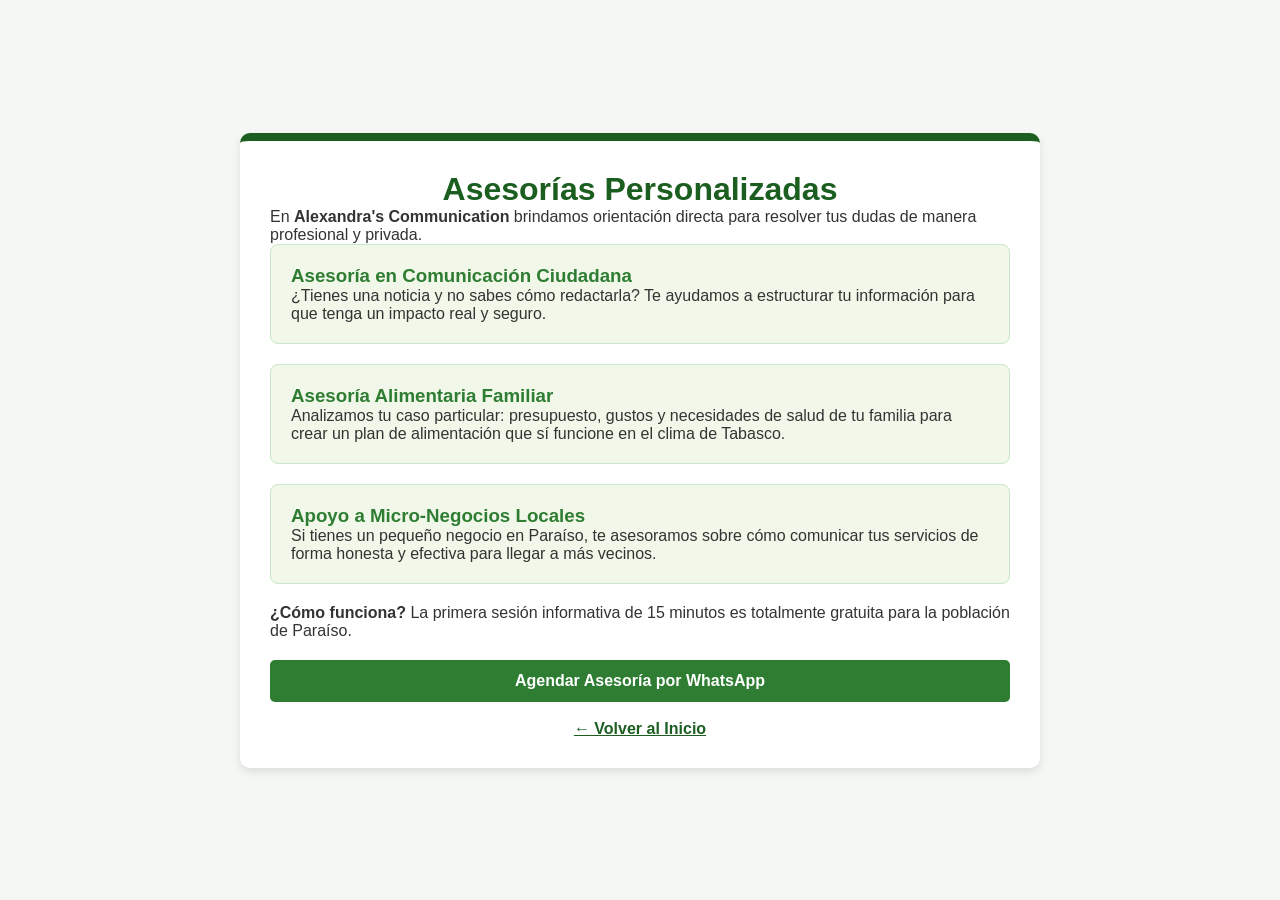
==== asesorias.html @ fa480945 "Add files via upload" ====
<!DOCTYPE html>
<html lang="es">
<head>
    <meta charset="UTF-8">
    <title>Asesorías Personalizadas - Alexandra's Communication</title>
    <link rel="stylesheet" href="estilos.css">
    <style>
        body { font-family: 'Segoe UI', sans-serif; background-color: #f4f7f4; padding: 40px; color: #333; }
        .container { max-width: 800px; background: white; margin: auto; padding: 30px; border-radius: 10px; border-top: 8px solid #1b5e20; box-shadow: 0 4px 8px rgba(0,0,0,0.1); }
        h1 { color: #1b5e20; text-align: center; }
        .opcion-asesoria { background: #f1f8e9; border: 1px solid #c8e6c9; padding: 20px; border-radius: 8px; margin-bottom: 20px; }
        .opcion-asesoria h3 { color: #2e7d32; margin-top: 0; }
        .boton-contacto { display: block; text-align: center; background: #2e7d32; color: white; padding: 12px; text-decoration: none; border-radius: 5px; font-weight: bold; margin-top: 20px; }
        .boton-contacto:hover { background: #1b5e20; }
    </style>
</head>
<body>
    <div class="container">
        <h1> Asesorías Personalizadas</h1>
        <p>En <strong>Alexandra's Communication</strong> brindamos orientación directa para resolver tus dudas de manera profesional y privada.</p>

        <div class="opcion-asesoria">
            <h3> Asesoría en Comunicación Ciudadana</h3>
            <p>¿Tienes una noticia y no sabes cómo redactarla? Te ayudamos a estructurar tu información para que tenga un impacto real y seguro.</p>
        </div>

        <div class="opcion-asesoria">
            <h3> Asesoría Alimentaria Familiar</h3>
            <p>Analizamos tu caso particular: presupuesto, gustos y necesidades de salud de tu familia para crear un plan de alimentación que sí funcione en el clima de Tabasco.</p>
        </div>

        <div class="opcion-asesoria">
            <h3> Apoyo a Micro-Negocios Locales</h3>
            <p>Si tienes un pequeño negocio en Paraíso, te asesoramos sobre cómo comunicar tus servicios de forma honesta y efectiva para llegar a más vecinos.</p>
        </div>

        <p><strong>¿Cómo funciona?</strong> La primera sesión informativa de 15 minutos es totalmente gratuita para la población de Paraíso.</p>
        
        <a href="https://wa.me" class="boton-contacto">Agendar Asesoría por WhatsApp</a>
        
        <br>
        <a href="index.html" style="color: #1b5e20; font-weight: bold; display: block; text-align: center;">← Volver al Inicio</a>
    </div>
</body>
</html>
---- estilos.css ----
/* --- 1. VARIABLES --- */
:root {
    --color-primario: #007bff; /* Color principal (azul) */
    --color-oscuro: #1a1a1a; /* Color oscuro para textos fuertes */
    --color-texto: #444; /* Color general del texto */
    --blanco: #ffffff; /* Color blanco */
    --sombra: 0 10px 30px rgba(0,0,0,0.1); /* Sombra suave */
    --transicion: all 0.4s cubic-bezier(0.165, 0.84, 0.44, 1); /* Animación suave */
}

/* Reset básico para quitar márgenes por defecto */
* {
    margin: 0;
    padding: 0;
    box-sizing: border-box; /* Evita que el padding rompa tamaños */
}

/* Configuración general del body */
body {
    font-family: 'Poppins', sans-serif; /* Fuente */
    background-color: #fdfdfd; /* Fondo claro */
    color: var(--color-texto); /* Color del texto */
    display: flex;
    flex-direction: column;
    min-height: 100vh; /* Para que el footer quede abajo */
}

/* Contenedor centrado */
.container {
    width: 90%;
    max-width: 1200px; /* Ancho máximo */
    margin: 0 auto; /* Centrar */
}

/* --- 2. HEADER Y LOGO --- */
header {
    background: var(--blanco); /* Fondo blanco */
    padding: 15px 0;
    box-shadow: 0 2px 15px rgba(0,0,0,0.05); /* Sombra ligera */
    position: sticky; /* Se queda fijo arriba */
    top: 0;
    z-index: 1000; /* Siempre encima */
}

/* Alinea logo y menú */
header .container {
    display: flex;
    justify-content: space-between;
    align-items: center;
}

/* CONFIGURACIÓN DEL LOGO */
.logo img {
    height: 55px; /* Tamaño del logo */
    width: auto;
    display: block;
}

/* --- 3. NAVEGACIÓN Y MENÚ --- */
.nav-menu {
    display: flex; /* Menú en fila */
    list-style: none; /* Quita viñetas */
    align-items: center;
}

/* Separación entre opciones */
.nav-menu > li {
    margin-left: 25px;
    position: relative; /* Necesario para submenú */
}

/* Estilo de enlaces */
.nav-menu a {
    text-decoration: none;
    color: var(--color-oscuro);
    font-weight: 500;
    padding: 10px 0;
    transition: var(--transicion);
    display: block;

    /* Permite alinear iconos con texto */
    display: inline-flex; 
    align-items: center; 
    gap: 8px; 
    text-decoration: none; 
    color: inherit;
}

/* Línea animada debajo del menú */
.nav-menu > li > a::after {
    content: '';
    position: absolute;
    width: 0; /* Empieza invisible */
    height: 2px;
    bottom: 0;
    left: 0;
    background-color: var(--color-primario);
    transition: var(--transicion);
}

/* Cuando pasas el mouse aparece la línea */
.nav-menu > li:hover > a::after {
    width: 100%;
}

/* Cambio de color al pasar el mouse */
.nav-menu a:hover {
    color: var(--color-primario);
}

/* --- 4. SUBMENÚ DESPLEGABLE --- */
.dropdown-content {
    position: absolute;
    top: 120%; /* Debajo del menú */
    left: -20px;
    background: var(--blanco);
    min-width: 220px;
    padding: 15px 0;
    list-style: none;
    border-radius: 12px; /* Bordes redondeados */
    box-shadow: var(--sombra);

    /* Oculto por defecto */
    opacity: 0;
    visibility: hidden;
    transform: translateY(20px); /* Baja un poco */
    transition: var(--transicion);
}

/* Mostrar el submenú al pasar el mouse */
.dropdown:hover .dropdown-content {
    opacity: 1;
    visibility: visible;
    transform: translateY(0);
}

/* Estilo de opciones del submenú */
.dropdown-content li a {
    padding: 12px 25px;
    font-size: 0.9rem;
    color: var(--color-texto);
    font-weight: 400;
}

/* Hover en submenú */
.dropdown-content li a:hover {
    background-color: #f8faff;
    color: var(--color-primario);
    padding-left: 30px; /* Se mueve a la derecha */
}

/* Botón Login resaltado */
.btn-login {
    background-color: var(--color-primario);
    color: var(--blanco) !important;
    padding: 10px 25px !important;
    border-radius: 50px; /* Forma redonda */
    box-shadow: 0 4px 15px rgba(0, 123, 255, 0.3);
}

/* Efecto hover del botón */
.btn-login:hover {
    transform: translateY(-2px); /* Se levanta */
    box-shadow: 0 6px 20px rgba(0, 123, 255, 0.4);
}

/* --- 5. RESPONSIVE --- */
@media (max-width: 850px) {

    /* Header en columna */
    header .container {
        flex-direction: column;
        gap: 20px;
    }

    /* Menú se adapta */
    .nav-menu {
        flex-wrap: wrap;
        justify-content: center;
    }

    .nav-menu li {
        margin: 5px 15px;
    }

    /* Submenú en móvil */
    .dropdown-content {
        position: static; /* Ya no flotante */
        box-shadow: none;
        opacity: 1;
        visibility: visible;
        transform: none;
        display: none; /* Oculto */
        background: #f1f1f1;
    }

    /* Mostrar al hacer hover */
    .dropdown:hover .dropdown-content {
        display: block;
    }
}

/* --- 6. FOOTER 3 COLUMNAS --- */
footer {
    background: #111;
    color: #fff;
    padding: 60px 0 30px;
    margin-top: auto; /* Empuja el footer abajo */
}

/* Grid para dividir en columnas */
.footer-grid {
    display: grid;
    grid-template-columns: repeat(auto-fit, minmax(250px, 1fr)); /* Responsive */
    gap: 40px;
    margin-bottom: 40px;
}

/* Títulos del footer */
.footer-col h4 {
    color: var(--color-primario);
    margin-bottom: 25px;
    font-size: 1.1rem;
    text-transform: uppercase;
    letter-spacing: 1px;
}

/* Texto del footer */
.footer-col p, .footer-col li {
    color: #999;
    font-size: 0.95rem;
    margin-bottom: 12px;
}

/* Quita viñetas */
.footer-col ul { 
    list-style: none; 
}

/* Enlaces del footer */
.footer-col a {
    color: #999;
    text-decoration: none;
    transition: var(--transicion);
}

/* Hover enlaces */
.footer-col a:hover {
    color: var(--blanco);
}

/* Parte inferior del footer */
.footer-bottom {
    text-align: center;
    border-top: 1px solid #222;
    padding-top: 25px;
    color: #555;
    font-size: 0.85rem;
}
 /* ESTILOS CSS PARA ESTA SECCIÓN (Agrégalos a tu bloque <style>) */

    .seccion-info {
        padding: 40px 0;
    }

    .titulo-seccion {
        margin-bottom: 25px;
        color: var(--color-oscuro);
        border-left: 5px solid var(--color-primario);
        padding-left: 15px;
    }

    /* Contenedores Flexbox */
    .contenedor-dos, .contenedor-tres {
        display: flex;
        gap: 20px;
        flex-wrap: wrap; /* Para que sea responsivo */
        margin-bottom: 50px;
    }

    /* Estilo base de los cuadros */
    .cuadro {
        background: var(--blanco);
        border-radius: 12px;
        padding: 20px;
        box-shadow: 0 4px 15px rgba(0,0,0,0.05);
        transition: transform 0.3s ease;
    }

    .cuadro:hover {
        transform: translateY(-5px);
    }

    /* Tamaños específicos */
    .cuadro-grande {
        flex: 1 1 calc(50% - 20px); /* 2 cuadros por fila */
        min-width: 300px;
    }

    .cuadro-pequeno {
        flex: 1 1 calc(33.33% - 20px); /* 3 cuadros por fila */
        min-width: 250px;
        border-top: 3px solid var(--color-primario);
        align-items: center;
    }
.imagen-placeholder {
    width: 100%;
    height: auto;       /* Ya no obligamos a que mida 200px */
    overflow: hidden;
    border-radius: 8px;
    margin-bottom: 15px;
}

.imagen-placeholder img {
    width: 100%;        /* Ocupa todo el ancho disponible */
    height: auto;       /* Mantiene su proporción natural */
    display: block;
}
  
    /* Elementos internos 
    .imagen-placeholder {
        background: #eee;
        height: 150px;
        display: flex;
        align-items: center;
        justify-content: center;
        border-radius: 8px;
        margin-bottom: 15px;
        color: #888;
    }*/

    .leer-mas {
        display: inline-block;
        margin-top: 15px;
        color: var(--color-primario);
        text-decoration: none;
        font-weight: 600;
        font-size: 0.9rem;
    }
    /* Contenedor universal para fotos y videos */
.media-container {
    width: 100%;
    height: 180px;         /* Altura fija para que los 3 cuadros estén parejos */
    background-color: #1a1a1a; /* Fondo oscuro para resaltar el contenido */
    display: flex;
    align-items: center;
    justify-content: center;
    border-radius: 8px;
    margin-bottom: 12px;
    overflow: hidden;
}

/* Ajuste para que se vea TODO (Imagen) */
.media-container img {
    max-width: 100%;
    max-height: 100%;
    object-fit: contain;   /* ESTA ES LA CLAVE: No corta nada */
}

/* Ajuste para que se vea TODO (Video) */
.media-container video {
    width: 100%;
    height: 100%;
    object-fit: contain;   /* ESTA ES LA CLAVE: Muestra el video completo */
    outline: none;
}
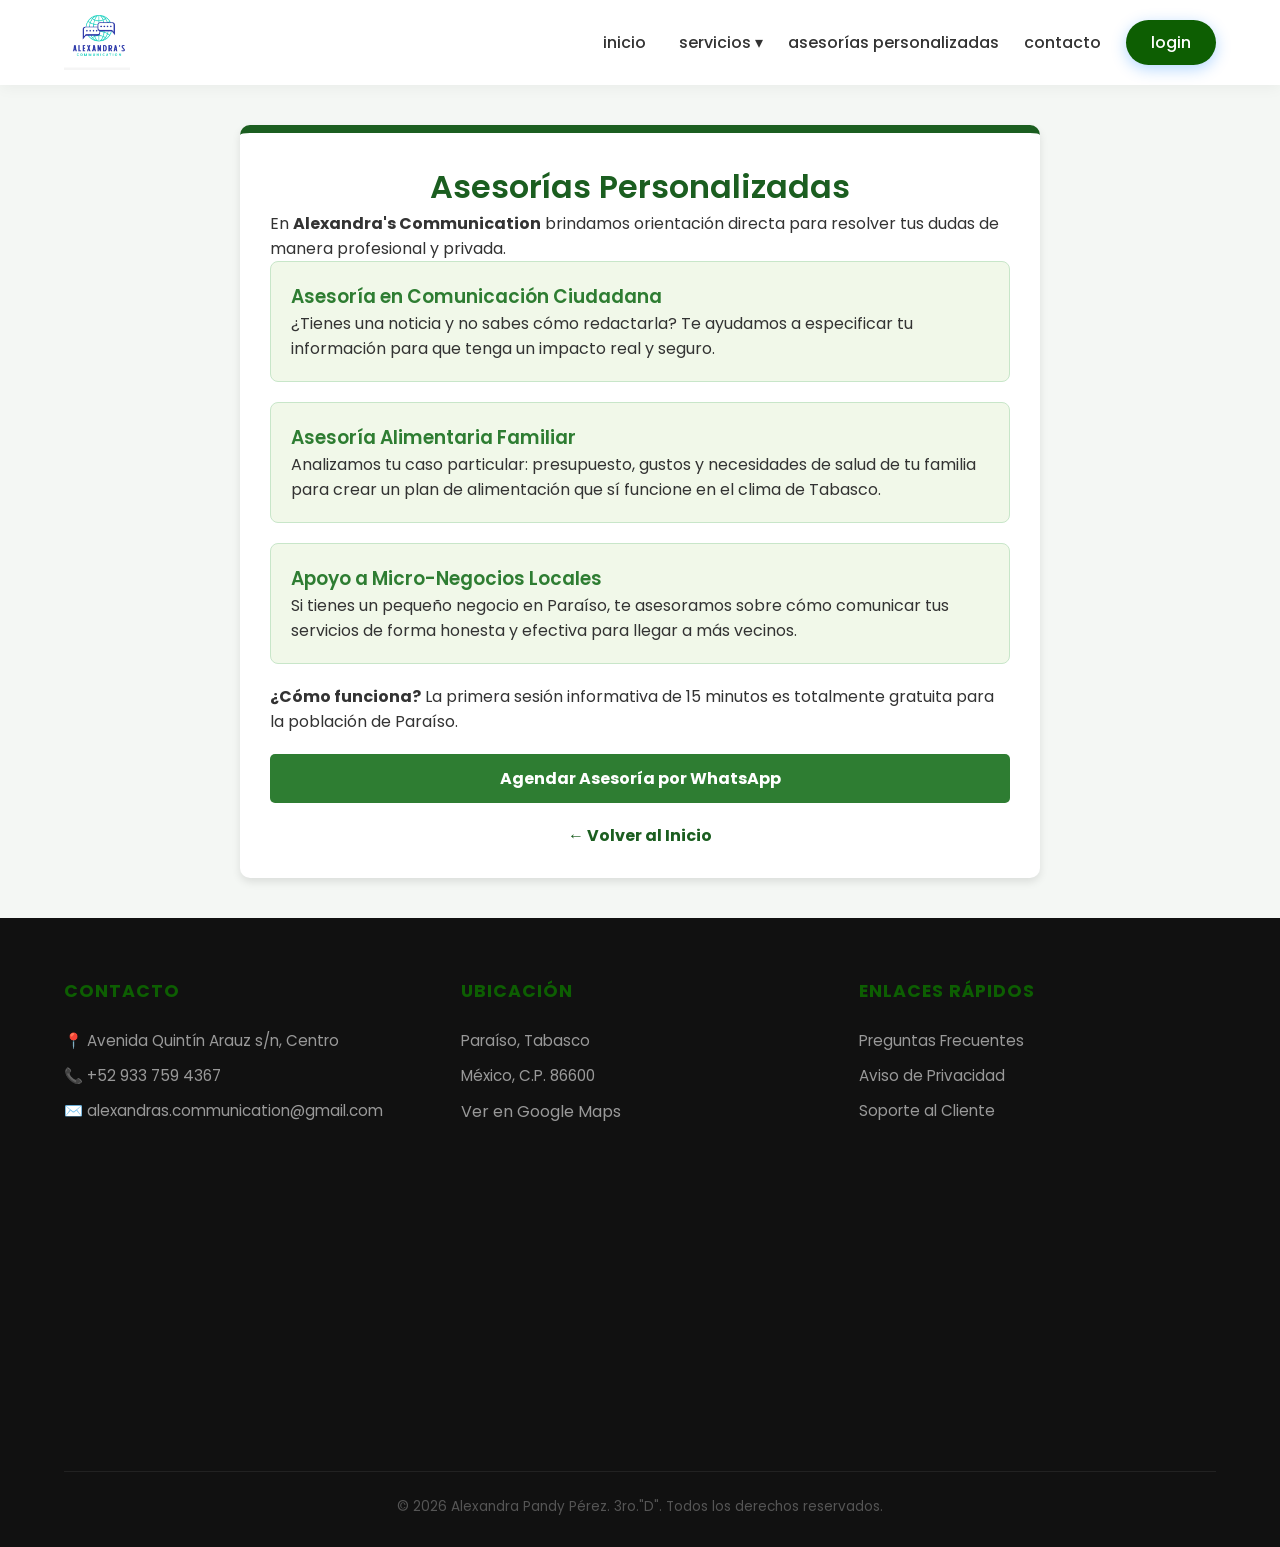
==== commit e7f41040: "Add files via upload" ====
--- a/asesorias.html
+++ b/asesorias.html
@@ -1,36 +1,127 @@
 <!DOCTYPE html>
 <html lang="es">
 <head>
+    <link rel="stylesheet" href="estilos.css">
     <meta charset="UTF-8">
-    <title>Asesorías Personalizadas - Alexandra's Communication</title>
-    <link rel="stylesheet" href="estilos.css">
+    <meta name="viewport" content="width=device-width, initial-scale=1.0">
+    <title>Alimentos transgénicos</title>
+        <!-- Google Fonts -->
+    <link href="https://fonts.googleapis.com/css2?family=Poppins:wght@300;400;600&display=swap" rel="stylesheet">
+    <link rel="stylesheet" href="estilos_maquetacion.css">
+    <link rel='stylesheet' href='https://cdn-uicons.flaticon.com/4.0.0/uicons-bold-straight/css/uicons-bold-straight.css'>
+    <link rel='stylesheet' href='https://cdn-uicons.flaticon.com/4.0.0/uicons-solid-rounded/css/uicons-solid-rounded.css'>
+</head>
     <style>
-        body { font-family: 'Segoe UI', sans-serif; background-color: #f4f7f4; padding: 40px; color: #333; }
-        .container { max-width: 800px; background: white; margin: auto; padding: 30px; border-radius: 10px; border-top: 8px solid #1b5e20; box-shadow: 0 4px 8px rgba(0,0,0,0.1); }
-        h1 { color: #1b5e20; text-align: center; }
-        .opcion-asesoria { background: #f1f8e9; border: 1px solid #c8e6c9; padding: 20px; border-radius: 8px; margin-bottom: 20px; }
-        .opcion-asesoria h3 { color: #2e7d32; margin-top: 0; }
-        .boton-contacto { display: block; text-align: center; background: #2e7d32; color: white; padding: 12px; text-decoration: none; border-radius: 5px; font-weight: bold; margin-top: 20px; }
-        .boton-contacto:hover { background: #1b5e20; }
+        body { 
+            font-family: 'Poppins', sans-serif; 
+            background-color: #f4f7f4; 
+            margin: 0;
+            padding: 0; 
+            color: #333; 
+        }
+        /* Contenedor específico para la sección de asesorías */
+        .asesorias-container { 
+            max-width: 800px; 
+            background: white; 
+            margin: 40px auto; 
+            padding: 30px; 
+            border-radius: 10px; 
+            border-top: 8px solid #1b5e20; 
+            box-shadow: 0 4px 8px rgba(0,0,0,0.1); 
+            box-sizing: border-box;
+        }
+        .asesorias-container h1 { 
+            color: #1b5e20; 
+            text-align: center; 
+            font-weight: 600;
+            margin-top: 0;
+        }
+        .opcion-asesoria { 
+            background: #f1f8e9; 
+            border: 1px solid #c8e6c9; 
+            padding: 20px; 
+            border-radius: 8px; 
+            margin-bottom: 20px; 
+        }
+        .opcion-asesoria h3 { 
+            color: #2e7d32; 
+            margin-top: 0; 
+            font-weight: 600;
+        }
+        .boton-contacto { 
+            display: block; 
+            text-align: center; 
+            background: #2e7d32; 
+            color: white; 
+            padding: 12px; 
+            text-decoration: none; 
+            border-radius: 5px; 
+            font-weight: bold; 
+            margin-top: 20px; 
+            transition: background 0.3s;
+        }
+        .boton-contacto:hover { 
+            background: #1b5e20; 
+        }
+        .link-volver {
+            color: #1b5e20; 
+            font-weight: bold; 
+            display: block; 
+            text-align: center; 
+            margin-top: 20px;
+            text-decoration: none;
+        }
+        .link-volver:hover {
+            text-decoration: underline;
+        }
     </style>
 </head>
 <body>
-    <div class="container">
-        <h1> Asesorías Personalizadas</h1>
+
+    <header>
+        <div class="container">
+            <div class="logo">
+            
+                <a href="index.html">
+                    <img src="img/logo.png" alt="coloca tu logo aquí">
+                </a>
+            </div>
+            <nav>
+                <ul class="nav-menu">
+                    <li><a href="index.html"><i class="fi fi-bs-login-lock"></i>inicio</a></li>
+                    <li class="dropdown">
+                        <a href="#"><i class="fi fi-sr-customer-care"></i>servicios ▾</a>
+                        <ul class="dropdown-content">
+                            <li><a href="talleres.html">talleres de cocina</a></li>
+                            <li><a href="planificacion.html">planificación de menús</a></li>
+                            <li><a href="despensa.html">auditoría de despensa</a></li>
+                        </ul>
+                    </li>
+                    <li><a href="asesorias.html">asesorías personalizadas</a></li>
+                    <li><a href="contacto.html">contacto</a></li>
+                    <li><a href="login.html" class="btn-login">login</a></li>
+                </ul>
+            </nav>
+        </div>
+    </header>
+
+    <!-- Sección de contenido de asesorías -->
+    <div class="asesorias-container">
+        <h1>Asesorías Personalizadas</h1>
         <p>En <strong>Alexandra's Communication</strong> brindamos orientación directa para resolver tus dudas de manera profesional y privada.</p>
 
         <div class="opcion-asesoria">
-            <h3> Asesoría en Comunicación Ciudadana</h3>
-            <p>¿Tienes una noticia y no sabes cómo redactarla? Te ayudamos a estructurar tu información para que tenga un impacto real y seguro.</p>
+            <h3>Asesoría en Comunicación Ciudadana</h3>
+            <p>¿Tienes una noticia y no sabes cómo redactarla? Te ayudamos a especificar tu información para que tenga un impacto real y seguro.</p>
         </div>
 
         <div class="opcion-asesoria">
-            <h3> Asesoría Alimentaria Familiar</h3>
+            <h3>Asesoría Alimentaria Familiar</h3>
             <p>Analizamos tu caso particular: presupuesto, gustos y necesidades de salud de tu familia para crear un plan de alimentación que sí funcione en el clima de Tabasco.</p>
         </div>
 
         <div class="opcion-asesoria">
-            <h3> Apoyo a Micro-Negocios Locales</h3>
+            <h3>Apoyo a Micro-Negocios Locales</h3>
             <p>Si tienes un pequeño negocio en Paraíso, te asesoramos sobre cómo comunicar tus servicios de forma honesta y efectiva para llegar a más vecinos.</p>
         </div>
 
@@ -38,8 +129,39 @@
         
         <a href="https://wa.me" class="boton-contacto">Agendar Asesoría por WhatsApp</a>
         
-        <br>
-        <a href="index.html" style="color: #1b5e20; font-weight: bold; display: block; text-align: center;">← Volver al Inicio</a>
+        <a href="index.html" class="link-volver">← Volver al Inicio</a>
     </div>
+
+<footer>
+        <div class="container">
+            <div class="footer-grid">
+                <div class="footer-col">
+                    <h4>Contacto</h4>
+                    <p>📍 Avenida Quintín Arauz s/n, Centro</p>
+                    <p>📞 +52 933 759 4367</p>
+                    <p>✉️ alexandras.communication@gmail.com</p>
+                </div>
+                <div class="footer-col">
+                    <h4>Ubicación</h4>
+                    <p>Paraíso, Tabasco</p>
+                    <p>México, C.P. 86600</p>
+                    <a href="https://www.google.com/maps/place/Quintin+Arauz,+86608+Para%C3%ADso,+Tabasco/@18.3882395,-93.2229094,16z/data=!3m1!4b1!4m6!3m5!1s0x85ee8cd8046d44b1:0xa1465b4824450389!8m2!3d18.3894222!4d-93.2162634!16s%2Fg%2F1thmfrpp?authuser=0&entry=ttu&g_ep=EgoyMDI2MDUwNi4wIKXMDSoASAFQAw%3D%3D">Ver en Google Maps</a>
+                <iframe src="https://www.google.com/maps/embed?pb=!1m18!1m12!1m3!1d7572.203074441786!2d-93.21775955!3d18.3882294!2m3!1f0!2f0!3f0!3m2!1i1024!2i768!4f13.1!3m3!1m2!1s0x85ee8cd8046d44b1%3A0xa1465b4824450389!2sQuintin%20Arauz%2C%2086608%20Para%C3%ADso%2C%20Tabasco!5e0!3m2!1sen!2smx!4v1780104830603!5m2!1sen!2smx" width="400" height="300" style="border:0;" allowfullscreen="" loading="lazy" referrerpolicy="no-referrer-when-downgrade"></iframe>
+                </div>
+                <div class="footer-col">
+                    <h4>Enlaces Rápidos</h4>
+                    <ul>
+                        <li><a href="preguntas.html">Preguntas Frecuentes</a></li>
+                        <li><a href="privacidad.html">Aviso de Privacidad</a></li>
+                        <li><a href="soporte.html">Soporte al Cliente</a></li>
+                    </ul>
+                </div>
+            </div>
+            <div class="footer-bottom">
+                &copy; 2026 Alexandra Pandy Pérez. 3ro."D". Todos los derechos reservados.
+            </div>
+        </div>
+    </footer>
+
 </body>
 </html>
--- a/estilos.css
+++ b/estilos.css
@@ -1,6 +1,6 @@
 /* --- 1. VARIABLES --- */
 :root {
-    --color-primario: #007bff; /* Color principal (azul) */
+    --color-primario:  #0d5e02; /* Color principal (verde) */
     --color-oscuro: #1a1a1a; /* Color oscuro para textos fuertes */
     --color-texto: #444; /* Color general del texto */
     --blanco: #ffffff; /* Color blanco */
@@ -17,7 +17,7 @@
 
 /* Configuración general del body */
 body {
-    font-family: 'Poppins', sans-serif; /* Fuente */
+    font-family: 'Open Sans', sans-serif; /* Fuente */
     background-color: #fdfdfd; /* Fondo claro */
     color: var(--color-texto); /* Color del texto */
     display: flex;
@@ -363,4 +363,4 @@
     height: 100%;
     object-fit: contain;   /* ESTA ES LA CLAVE: Muestra el video completo */
     outline: none;
-}+}
